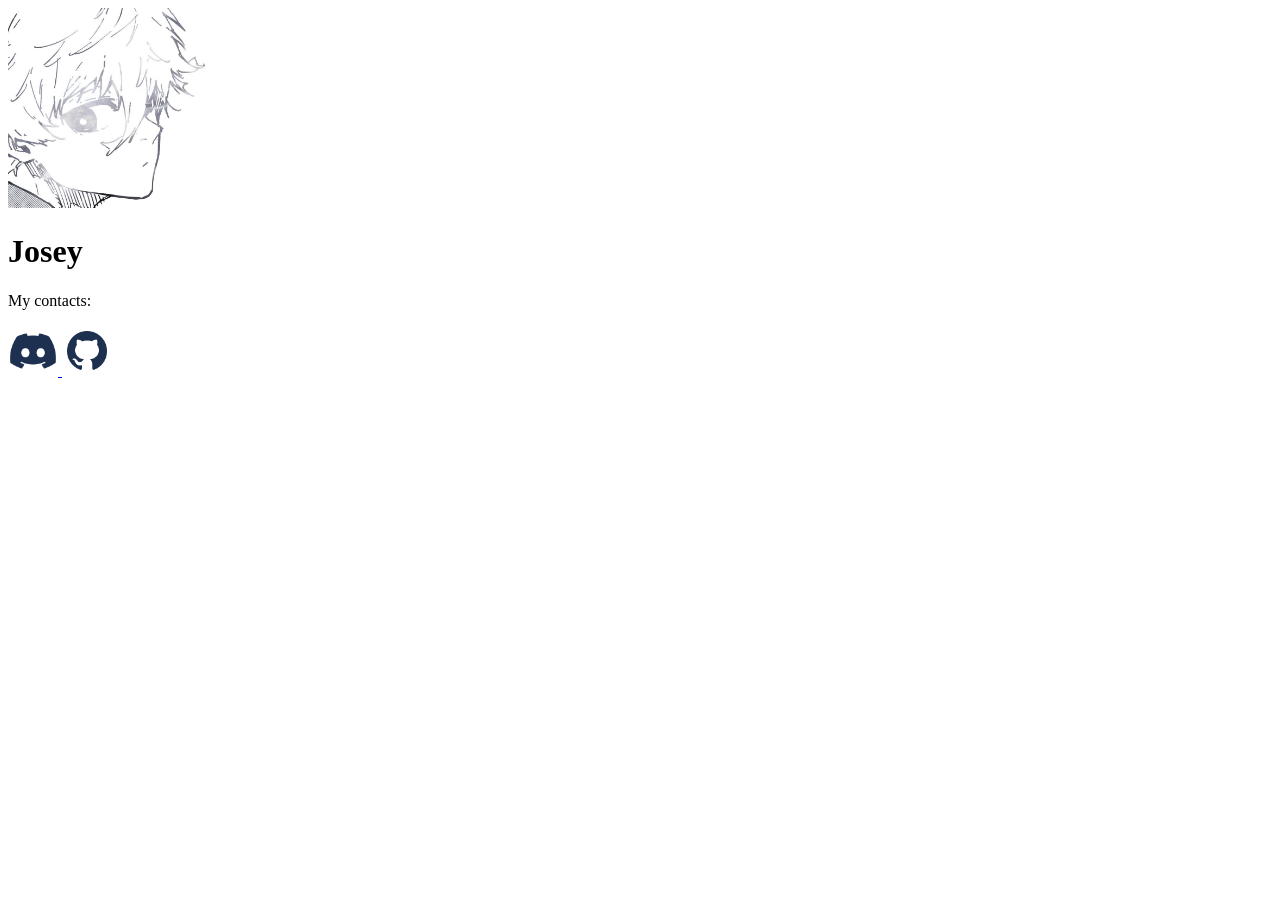
==== index.html @ bba25d0d "Structured the first version of web" ====
<!DOCTYPE html>
<html lang="en">
<head>
    <meta charset="UTF-8">
    <meta name="viewport" content="width=device-width, initial-scale=1.0">
    <title>Document</title>
</head>
<body>
    <div class="Container">
        <img src="Assets/pfp.jpg" alt="PFP" width="200" height="200">
        <h1 id="Name"> Josey </h1>
        <p> My contacts:</p>
        <a href="https://discord.com/users/537329501558800405">
            <img src="Assets/discord-brands-solid.png" alt="Discord" width="50" height="50">
        </a>
        <a href="https://github.com/JosZ-ep">
            <img src="Assets/github-brands-solid.png" alt="GitHub" width="50" height="50">
        </a>
        
    </div>
    
</body>
</html>
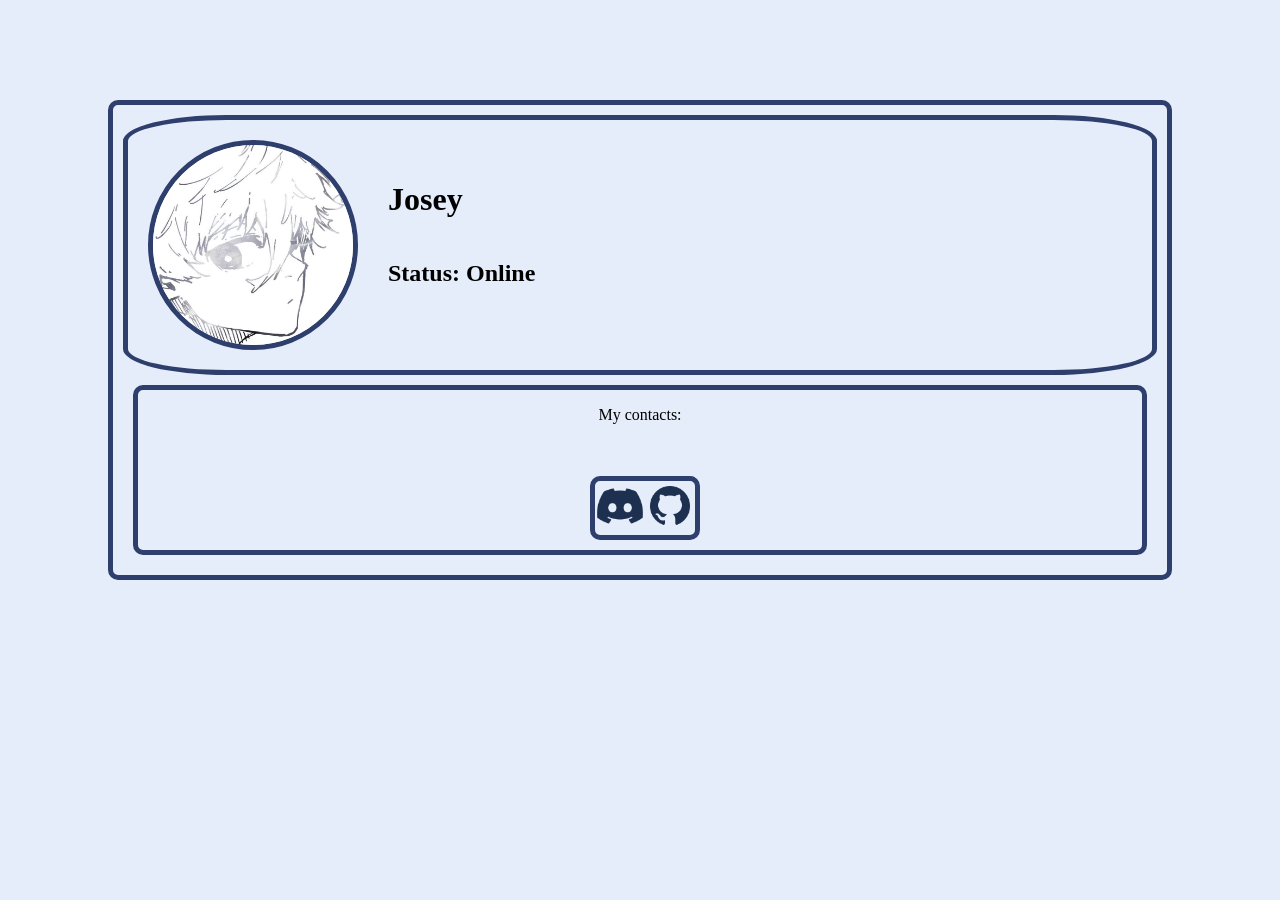
==== commit c32ca3a5: "Adding styling to my html abit V0.1" ====
--- a/index.html
+++ b/index.html
@@ -3,20 +3,33 @@
 <head>
     <meta charset="UTF-8">
     <meta name="viewport" content="width=device-width, initial-scale=1.0">
-    <title>Document</title>
+    <title>Josey</title>
+    <link rel="stylesheet" href="stylesheet.css">
 </head>
 <body>
     <div class="Container">
-        <img src="Assets/pfp.jpg" alt="PFP" width="200" height="200">
+
+        <div class="One">
+        <img id="PFP"src="Assets/pfp.jpg" alt="PFP" width="200" height="200">
+        <div class="Two">
         <h1 id="Name"> Josey </h1>
-        <p> My contacts:</p>
+        
+        <h2 id="Status:"> Status: Online </h2>
+        </div>
+</div>
+        <div class="Three">
+        
+        <p class="Text"> My contacts:</p>
+        <br><br>
+        <div class="Four">
         <a href="https://discord.com/users/537329501558800405">
-            <img src="Assets/discord-brands-solid.png" alt="Discord" width="50" height="50">
+            <img class ="Icon" src="Assets/discord-brands-solid.png" alt="Discord" width="50" height="50">
         </a>
         <a href="https://github.com/JosZ-ep">
-            <img src="Assets/github-brands-solid.png" alt="GitHub" width="50" height="50">
+            <img class ="Icon" src="Assets/github-brands-solid.png" alt="GitHub" width="50" height="50">
         </a>
-        
+        </div>
+    </div>
     </div>
     
 </body>
--- a/stylesheet.css
+++ b/stylesheet.css
@@ -0,0 +1,67 @@
+body {
+    background-color: #e5edfa;
+}
+
+.Container {
+    border: 5px solid #2e3e6d;
+    border-radius: 10px;
+    padding: 10px;
+    margin: 100px;
+
+}
+
+
+#PFP {
+    border-radius: 50%;
+    border: 5px solid #2e3e6d;
+    margin: 20px;
+    
+}
+
+.Icon {
+    height: 50px;
+    width:50px;
+}
+.One{
+    display:flex;
+    flex-direction: row;
+    border: 5px solid #2e3e6d;
+    border-radius: 10%;
+    align-items: top;
+
+}
+
+.Two {
+    display:flex;
+    flex-direction: column;
+    
+    height: 75px;
+    flex:1;
+    margin: 10px;
+    margin-top: 40px;
+    align-items: left;
+    
+    
+}
+.Three {
+    display:flex;
+    flex-direction: column;
+    border: 5px solid #2e3e6d;
+    
+    flex:1;
+    margin:10px;
+    border-radius: 10px;
+    align-items:center;
+}
+
+.Four {
+    display:flex;
+    flex-direction: row;
+    border: 5px solid #2e3e6d;
+    
+    flex:1;
+    margin-bottom: 10px;
+    margin-left:10px;
+    border-radius: 10px;
+    align-items: center;
+}
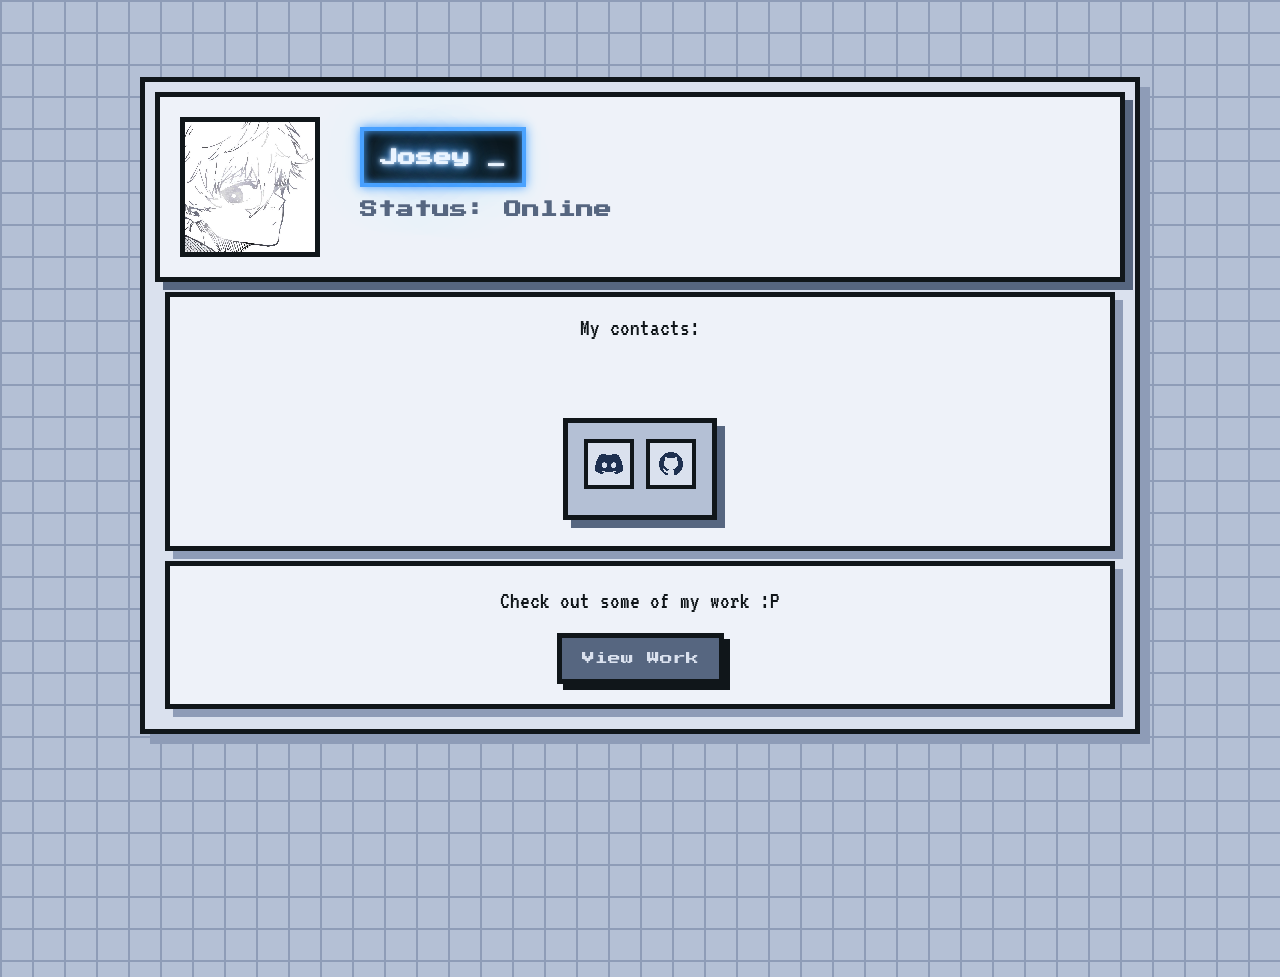
==== commit 41a27875: "Styled the html file even more with some help it is amazing" ====
--- a/index.html
+++ b/index.html
@@ -30,7 +30,11 @@
         </a>
         </div>
     </div>
+    <div class="Five">
+            <p> Check out some of my work :P</p>
+            <button>View Work</button>
+        </div>
     </div>
-    
+        
 </body>
 </html>
--- a/stylesheet.css
+++ b/stylesheet.css
@@ -1,67 +1,350 @@
+/* ============ FONTS (Minecraft-ish pixel look) ============ */
+@import url('https://fonts.googleapis.com/css2?family=Press+Start+2P&family=VT323&display=swap');
+
+/* ============ COLORS (from your palette) ============ */
+:root {
+  --sky:   #DAE1EE;  /* Timid Blue        -> page background  */
+  --mist:  #B4C0D5;  /* Movie Magic       -> grid, soft fills */
+  --ink:   #10161A;  /* Black Is Back     -> text + borders   */
+  --slate: #8E9CB7;  /* Periwinkle Blossom-> shadows, accents */
+  --deep:  #566680;  /* Dana              -> links, headings  */
+  --paper: #EEF2F9;  /* cards, softer than pure white         */
+  --neon:  #4DA3FF;  /* neon glow color (change this one!)    */
+  --neon-core: #EAF4FF; /* the bright "hot" center of the neon */
+}
+
+* {
+  box-sizing: border-box;
+}
+
+/* ============ BODY (+ animated pixel grid) ============ */
 body {
-    background-color: #e5edfa;
-}
-
+  margin: 0;
+  min-height: 100vh;
+  font-family: 'VT323', monospace;
+  font-size: 1.5rem;
+  line-height: 1.3;
+  color: var(--ink);
+  background-color: var(--mist);
+  background-image:
+    linear-gradient(var(--slate) 2px, transparent 2px),
+    linear-gradient(90deg, var(--slate) 2px, transparent 2px);
+  background-size: 32px 32px;
+  animation: grid-scroll 6s linear infinite;
+}
+
+/* ============ LAYOUT (same classes as before) ============ */
 .Container {
-    border: 5px solid #2e3e6d;
-    border-radius: 10px;
-    padding: 10px;
-    margin: 100px;
-
-}
-
+  max-width: 1000px;
+  margin: clamp(20px, 6vw, 80px) auto;
+  padding: 10px;
+  border: 5px solid var(--ink);
+  background: var(--sky);
+  box-shadow: 10px 10px 0 var(--slate);
+  animation: pop-in 0.5s steps(5) backwards;
+}
+
+/* top card: picture + text */
+.One {
+  display: flex;
+  flex-direction: row;
+  align-items: flex-start;
+  gap: 10px;
+  background: var(--paper);
+  border: 5px solid var(--ink);
+  box-shadow: 8px 8px 0 var(--deep);
+  animation: pop-in 0.5s steps(5) 0.15s backwards;
+}
 
 #PFP {
-    border-radius: 50%;
-    border: 5px solid #2e3e6d;
-    margin: 20px;
-    
-}
-
+  width: 140px;
+  height: 140px;
+  object-fit: cover;
+  image-rendering: pixelated;      /* keeps pixel art crunchy */
+  border: 5px solid var(--ink);
+  margin: 20px;
+  flex-shrink: 0;
+  animation: bob 1s steps(2) infinite alternate;
+}
+
+.Two {
+  display: flex;
+  flex-direction: column;
+  align-items: flex-start;
+  flex: 1;
+  gap: 8px;
+  margin: 10px;
+  margin-top: 30px;
+}
+
+.Two h1,
+.Two h2 {
+  margin: 0;
+  font-family: 'Press Start 2P', monospace;
+  font-size: 1.1rem;
+  line-height: 1.6;
+  color: var(--deep);
+}
+
+.Two p {
+  margin: 0;
+}
+
+/* ===== NEON NAME ===== */
+.Two h1 {
+  display: inline-block;
+  padding: 12px 16px;
+  background: var(--ink);              /* neon needs a dark backdrop to glow */
+  border: 4px solid var(--neon);
+  color: var(--neon-core);             /* bright hot center */
+  text-shadow:
+    0 0 4px  var(--neon-core),         /* tight white-ish glow  */
+    0 0 10px var(--neon),              /* layers get bigger...  */
+    0 0 20px var(--neon),
+    0 0 40px var(--neon),
+    0 0 80px var(--neon);              /* ...and softer         */
+  box-shadow:
+    0 0 10px var(--neon),              /* glow outside the box  */
+    inset 0 0 10px var(--neon);        /* glow inside the box   */
+  animation: neon-flicker 3s linear infinite;
+}
+
+/* blinking cursor after the name, no HTML change needed */
+.Two h1::after {
+  content: '_';
+  animation: blink 1s step-end infinite;
+}
+
+/* content cards */
+.Three {
+  display: flex;
+  flex-direction: column;
+  align-items: center;
+  text-align: center;
+  flex: 1;
+  margin: 10px;
+  padding: 16px;
+  background: var(--paper);
+  border: 5px solid var(--ink);
+  box-shadow: 8px 8px 0 var(--slate);
+  animation: pop-in 0.5s steps(5) 0.3s backwards;
+}
+
+.Four {
+  display: flex;
+  flex-direction: row;
+  flex-wrap: wrap;
+  align-items: center;
+  gap: 12px;
+  flex: 1;
+  margin: 0 10px 10px 10px;
+  padding: 16px;
+  background: var(--mist);
+  border: 5px solid var(--ink);
+  box-shadow: 8px 8px 0 var(--deep);
+  animation: pop-in 0.5s steps(5) 0.45s backwards;
+}
+
+.Text {
+  margin: 0 0 12px 0;
+}
+
+/* "Check out my work" card */
+.Five {
+  display: flex;
+  flex-direction: column;
+  align-items: center;
+  text-align: center;
+  gap: 16px;
+  margin: 0 10px 10px 10px;
+  padding: 20px;
+  background: var(--paper);
+  border: 5px solid var(--ink);
+  box-shadow: 8px 8px 0 var(--slate);
+  animation: pop-in 0.5s steps(5) 0.6s backwards;
+}
+
+.Five p {
+  margin: 0;
+}
+
+/* pixel button */
+.Five button {
+  font-family: 'Press Start 2P', monospace;
+  font-size: 0.8rem;
+  padding: 14px 20px;
+  color: var(--sky);
+  background: var(--deep);
+  border: 5px solid var(--ink);
+  box-shadow: 6px 6px 0 var(--ink);
+  cursor: pointer;
+  transition: transform 0.1s steps(2), box-shadow 0.1s steps(2), background 0.1s steps(2);
+}
+
+.Five button:hover {
+  background: var(--ink);
+  transform: translate(-3px, -3px);
+  box-shadow: 9px 9px 0 var(--slate);
+}
+
+.Five button:active {
+  transform: translate(6px, 6px);
+  box-shadow: 0 0 0 var(--ink);
+}
+
+.Five button:focus-visible {
+  outline: 4px dashed var(--ink);
+  outline-offset: 4px;
+}
+
+/* status line with a pulsing "online" dot */
+#Status {
+  display: flex;
+  align-items: center;
+  gap: 12px;
+  font-size: 0.7rem;
+}
+
+#Status::before {
+  content: '';
+  width: 16px;
+  height: 16px;
+  background: #3DDC84;
+  border: 3px solid var(--ink);
+  animation: pulse 1.2s steps(4) infinite;
+}
+
+/* press-the-block hover effect */
+.One,
+.Three,
+.Four,
+.Five {
+  transition: transform 0.15s steps(3), box-shadow 0.15s steps(3);
+}
+
+.One:hover,
+.Three:hover,
+.Four:hover,
+.Five:hover {
+  transform: translate(-4px, -4px);
+  box-shadow: 12px 12px 0 var(--ink);
+}
+
+.One:active,
+.Three:active,
+.Four:active,
+.Five:active {
+  transform: translate(4px, 4px);
+  box-shadow: 0 0 0 var(--ink);
+}
+
+/* ============ ICONS ============ */
 .Icon {
-    height: 50px;
-    width:50px;
-}
-.One{
-    display:flex;
-    flex-direction: row;
-    border: 5px solid #2e3e6d;
-    border-radius: 10%;
-    align-items: top;
-
-}
-
-.Two {
-    display:flex;
+  width: 50px;
+  height: 50px;
+  padding: 6px;
+  background: var(--sky);
+  border: 4px solid var(--ink);
+  image-rendering: pixelated;
+}
+
+.Icon:hover {
+  background: var(--slate);
+  animation: wiggle 0.3s steps(3) infinite;
+}
+
+/* ============ HEADINGS + LINKS ============ */
+h1, h2, h3 {
+  font-family: 'Press Start 2P', monospace;
+  color: var(--deep);
+  line-height: 1.6;
+}
+
+a {
+  color: var(--deep);
+  text-decoration: underline;
+  text-decoration-thickness: 3px;
+  text-underline-offset: 4px;
+}
+
+a:hover {
+  background: var(--ink);
+  color: var(--sky);
+}
+
+a:focus-visible,
+.Icon:focus-visible {
+  outline: 4px dashed var(--ink);
+  outline-offset: 4px;
+}
+
+/* ============ ANIMATIONS (@keyframes = the "movie script") ============ */
+@keyframes pop-in {
+  from { opacity: 0; transform: translateY(30px) scale(0.9); }
+  to   { opacity: 1; transform: translateY(0)    scale(1);   }
+}
+
+@keyframes bob {
+  from { transform: translateY(0);    }
+  to   { transform: translateY(-8px); }
+}
+
+@keyframes blink {
+  50% { opacity: 0; }
+}
+
+/* neon sign that glitches for a split second, then stays steady */
+@keyframes neon-flicker {
+  0%, 18%, 22%, 62%, 66%, 100% {
+    opacity: 1;
+  }
+  20%, 64% {
+    opacity: 0.55;
+    text-shadow: 0 0 2px var(--neon-core), 0 0 6px var(--neon);
+  }
+  21%, 65% {
+    opacity: 0.9;
+  }
+}
+
+@keyframes pulse {
+  from { box-shadow: 0 0 0 0   rgba(61, 220, 132, 0.8); }
+  to   { box-shadow: 0 0 0 12px rgba(61, 220, 132, 0);  }
+}
+
+@keyframes wiggle {
+  0%   { transform: rotate(0deg);  }
+  33%  { transform: rotate(-6deg); }
+  66%  { transform: rotate(6deg);  }
+  100% { transform: rotate(0deg);  }
+}
+
+@keyframes grid-scroll {
+  to { background-position: 32px 32px; }  /* = one grid square, so it loops seamlessly */
+}
+
+/* ============ PHONES ============ */
+@media (max-width: 700px) {
+  body { font-size: 1.3rem; }
+
+  .One {
     flex-direction: column;
-    
-    height: 75px;
-    flex:1;
-    margin: 10px;
-    margin-top: 40px;
-    align-items: left;
-    
-    
-}
-.Three {
-    display:flex;
-    flex-direction: column;
-    border: 5px solid #2e3e6d;
-    
-    flex:1;
-    margin:10px;
-    border-radius: 10px;
-    align-items:center;
-}
-
-.Four {
-    display:flex;
-    flex-direction: row;
-    border: 5px solid #2e3e6d;
-    
-    flex:1;
-    margin-bottom: 10px;
-    margin-left:10px;
-    border-radius: 10px;
     align-items: center;
+    text-align: center;
+  }
+
+  .Two {
+    align-items: center;
+    margin-top: 0;
+  }
+
+  .Four { justify-content: center; }
+}
+
+/* ============ RESPECT PEOPLE WHO TURN OFF MOTION ============ */
+@media (prefers-reduced-motion: reduce) {
+  *, *::before, *::after {
+    animation: none !important;
+    transition: none !important;
+  }
 }
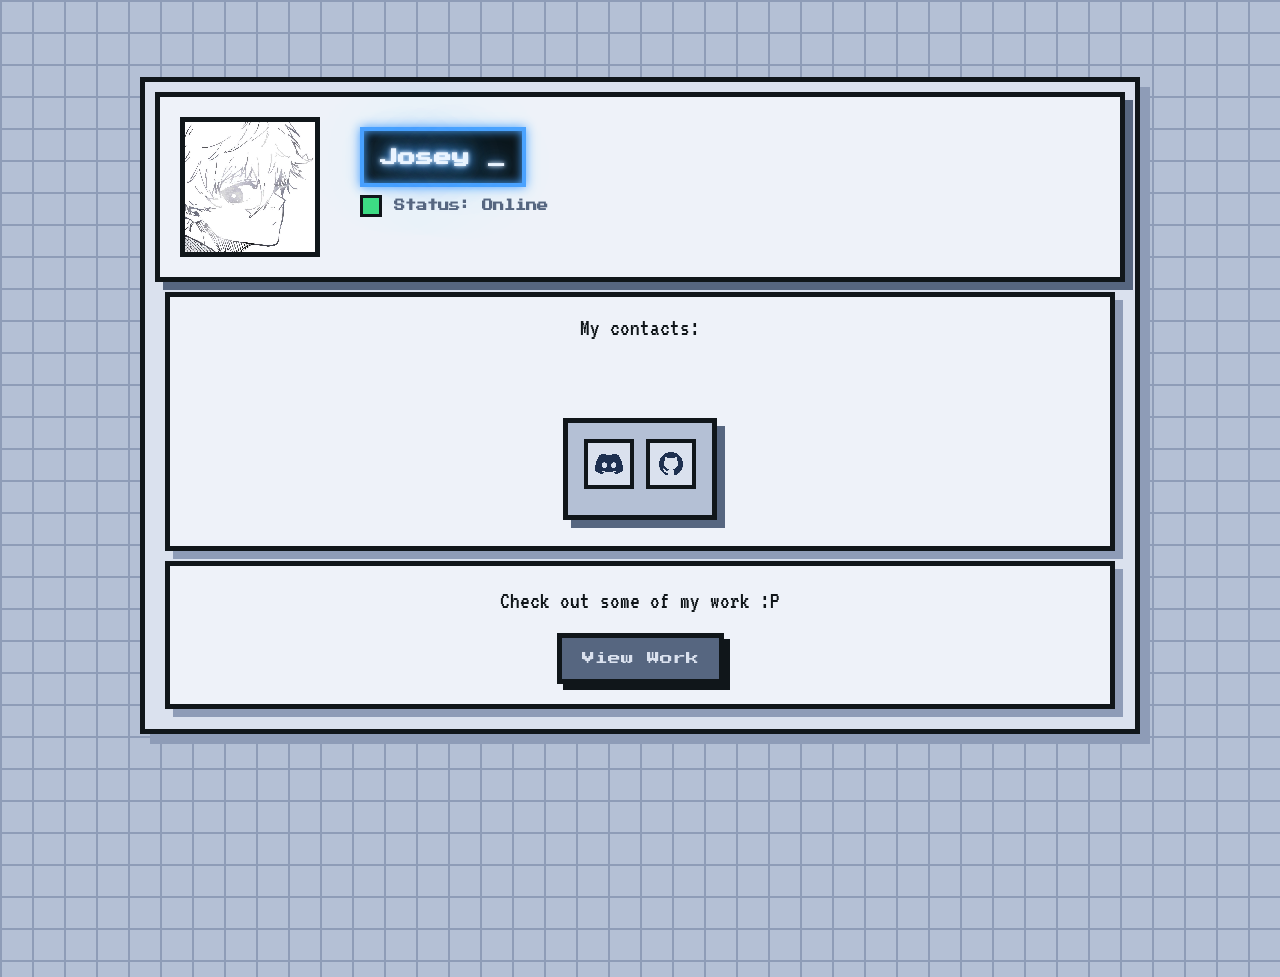
==== commit d778ae2e: "trying to fix bugs 2" ====
--- a/index.html
+++ b/index.html
@@ -10,11 +10,11 @@
     <div class="Container">
 
         <div class="One">
-        <img id="PFP"src="Assets/pfp.jpg" alt="PFP" width="200" height="200">
+        <img id="PFP" src="Assets/pfp.jpg" alt="PFP" width="200" height="200">
         <div class="Two">
         <h1 id="Name"> Josey </h1>
         
-        <h2 id="Status:"> Status: Online </h2>
+        <h2 id="Status"> Status: Online </h2>
         </div>
 </div>
         <div class="Three">
@@ -32,7 +32,7 @@
     </div>
     <div class="Five">
             <p> Check out some of my work :P</p>
-            <button>View Work</button>
+            <button type="button" onclick="location.href='stad/stad.html'">View Work</button>
         </div>
     </div>
         
